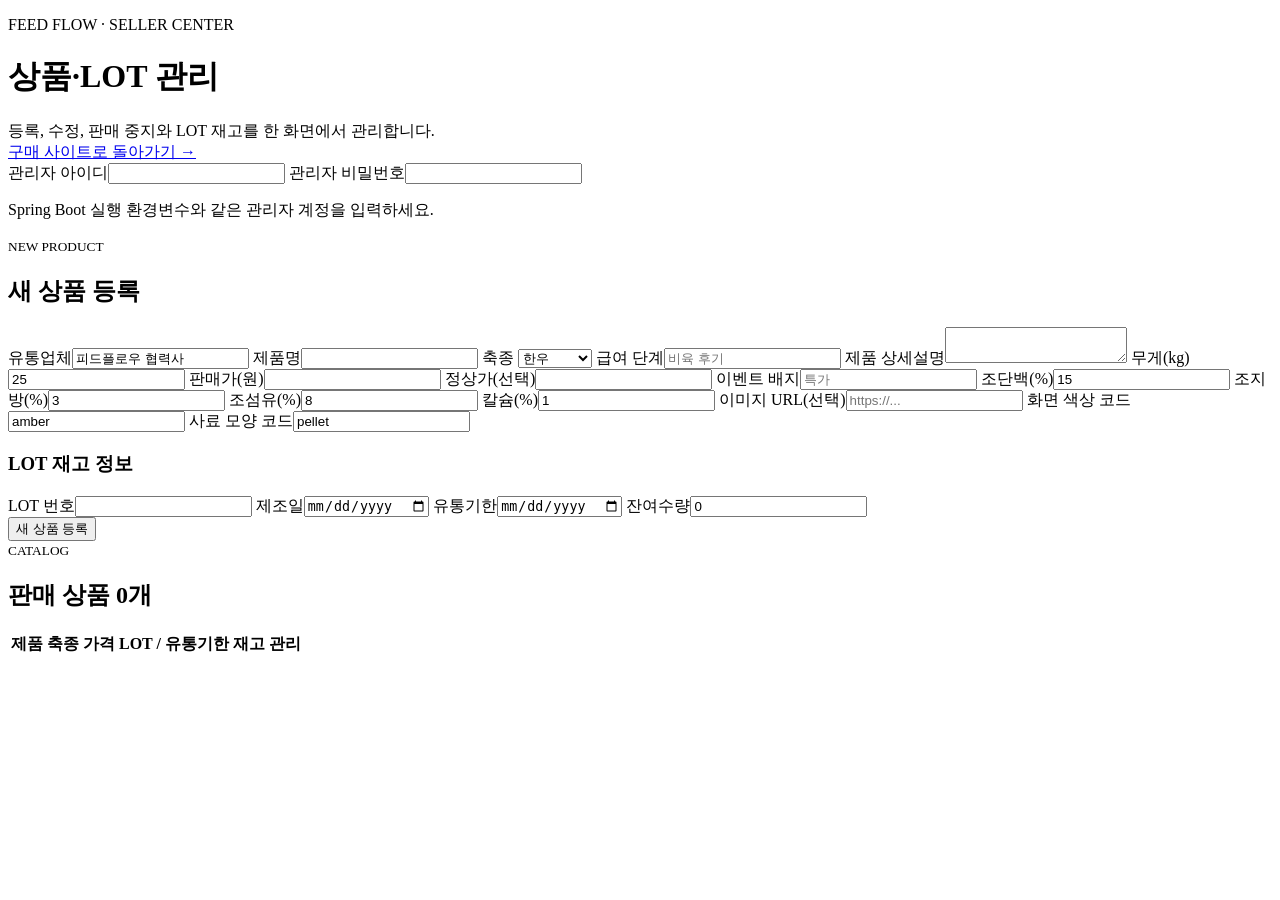
==== src/main/resources/templates/admin.html @ 429821e5 "Merge 26c3c420de0c95b53fbbacf34aefce68995e621d into d8a7553634e00168730db8b490943865bbbee82f" ====
<!DOCTYPE html>
<html lang="ko" xmlns:th="http://www.thymeleaf.org">
<head>
    <meta charset="UTF-8">
    <meta name="viewport" content="width=device-width, initial-scale=1">
    <title th:text="${siteName}">FEED FLOW 판매자센터</title>
    <link rel="stylesheet" th:href="@{/css/feedflow.css}" href="/css/feedflow.css">
</head>
<body class="admin-body">
<div id="toast" class="toast" role="status" aria-live="polite"></div>
<main class="admin-page">
    <header class="admin-hero">
        <div><p>FEED FLOW · SELLER CENTER</p><h1>상품·LOT 관리</h1><span>등록, 수정, 판매 중지와 LOT 재고를 한 화면에서 관리합니다.</span></div>
        <a href="/">구매 사이트로 돌아가기 →</a>
    </header>

    <section class="admin-auth">
        <label>관리자 아이디<input id="admin-username" autocomplete="username"></label>
        <label>관리자 비밀번호<input id="admin-password" type="password" autocomplete="current-password"></label>
        <p id="admin-message">Spring Boot 실행 환경변수와 같은 관리자 계정을 입력하세요.</p>
    </section>

    <section class="admin-editor">
        <div class="admin-title">
            <div><small id="editor-eyebrow">NEW PRODUCT</small><h2 id="editor-title">새 상품 등록</h2></div>
            <button id="cancel-edit" type="button" hidden>수정 취소</button>
        </div>
        <form id="admin-product-form">
            <div class="admin-form-grid">
                <label>유통업체<input id="manufacturerName" required value="피드플로우 협력사"></label>
                <label>제품명<input id="productName" required></label>
                <label>축종
                    <select id="animalType" required>
                        <option value="CATTLE">한우</option><option value="DAIRY_CATTLE">젖소</option>
                        <option value="PIG">돼지</option><option value="CHICKEN">닭</option>
                        <option value="DUCK">오리</option><option value="PET">반려동물</option>
                        <option value="SUPPLEMENT">영양제</option>
                    </select>
                </label>
                <label>급여 단계<input id="feedStage" required placeholder="비육 후기"></label>
                <label class="span-two">제품 상세설명<textarea id="description" required></textarea></label>
                <label>무게(kg)<input id="weightKg" type="number" min="1" step="0.1" required value="25"></label>
                <label>판매가(원)<input id="price" type="number" min="1" required></label>
                <label>정상가(선택)<input id="originalPrice" type="number" min="0"></label>
                <label>이벤트 배지<input id="badge" placeholder="특가"></label>
                <label>조단백(%)<input id="proteinPercent" type="number" min="0" step="0.1" required value="15"></label>
                <label>조지방(%)<input id="fatPercent" type="number" min="0" step="0.1" required value="3"></label>
                <label>조섬유(%)<input id="fiberPercent" type="number" min="0" step="0.1" required value="8"></label>
                <label>칼슘(%)<input id="calciumPercent" type="number" min="0" step="0.1" required value="1"></label>
                <label class="span-two">이미지 URL(선택)<input id="imageUrl" type="url" placeholder="https://..."></label>
                <label>화면 색상 코드<input id="displayTone" required value="amber"></label>
                <label>사료 모양 코드<input id="displayShape" required value="pellet"></label>
            </div>
            <div class="lot-editor">
                <h3>LOT 재고 정보</h3>
                <div class="admin-form-grid four-columns">
                    <label>LOT 번호<input id="lotNumber" required></label>
                    <label>제조일<input id="manufacturedDate" type="date" required></label>
                    <label>유통기한<input id="expirationDate" type="date" required></label>
                    <label>잔여수량<input id="lotQuantity" type="number" min="0" required value="0"></label>
                </div>
            </div>
            <button id="save-product" class="admin-save" type="submit">새 상품 등록</button>
        </form>
    </section>

    <section class="admin-products">
        <div class="admin-title"><div><small>CATALOG</small><h2>판매 상품 <span id="admin-product-count">0</span>개</h2></div></div>
        <div class="admin-table-wrap">
            <table>
                <thead><tr><th>제품</th><th>축종</th><th>가격</th><th>LOT / 유통기한</th><th>재고</th><th>관리</th></tr></thead>
                <tbody id="admin-product-table"></tbody>
            </table>
        </div>
    </section>
</main>
<script th:src="@{/js/admin.js}" src="/js/admin.js" defer></script>
</body>
</html>
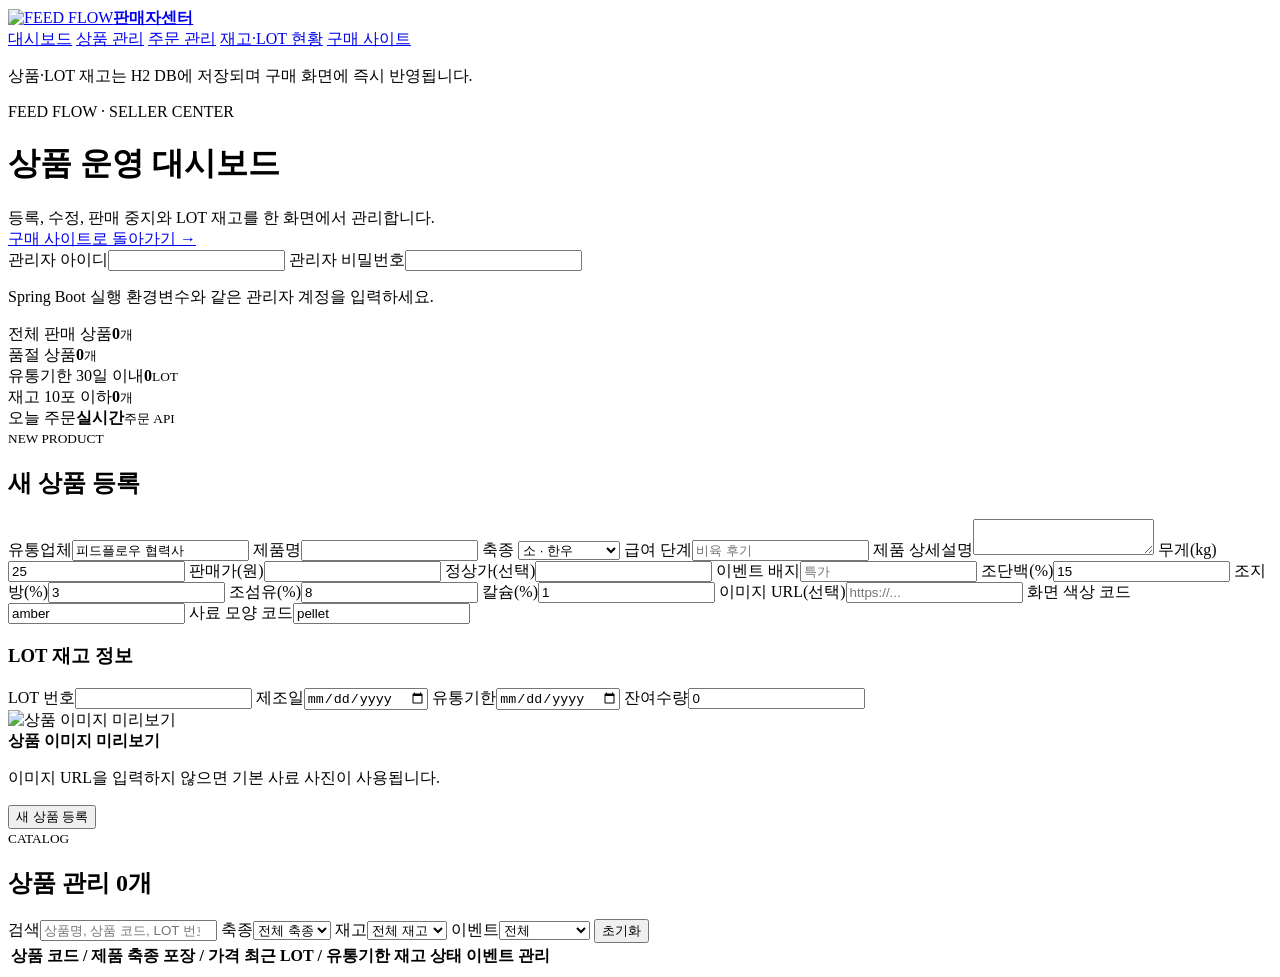
==== commit f0eeeb7d: "Share latest finalProject code" ====
--- a/src/main/resources/templates/admin.html
+++ b/src/main/resources/templates/admin.html
@@ -4,23 +4,45 @@
     <meta charset="UTF-8">
     <meta name="viewport" content="width=device-width, initial-scale=1">
     <title th:text="${siteName}">FEED FLOW 판매자센터</title>
+    <link rel="icon" type="image/png" th:href="@{/images/feedflow-logo.png}" href="/images/feedflow-logo.png">
     <link rel="stylesheet" th:href="@{/css/feedflow.css}" href="/css/feedflow.css">
 </head>
 <body class="admin-body">
 <div id="toast" class="toast" role="status" aria-live="polite"></div>
 <main class="admin-page">
+    <aside class="admin-sidebar">
+        <a class="admin-brand" href="/admin"><span class="admin-logo"><img th:src="@{/images/feedflow-logo.png}" src="/images/feedflow-logo.png" alt="FEED FLOW"></span><strong>판매자센터</strong></a>
+        <nav>
+            <a class="active" href="#dashboard">대시보드</a>
+            <a href="#catalog">상품 관리</a>
+            <a href="#catalog">주문 관리</a>
+            <a href="#inventory">재고·LOT 현황</a>
+            <a href="/">구매 사이트</a>
+        </nav>
+        <p>상품·LOT 재고는 H2 DB에 저장되며 구매 화면에 즉시 반영됩니다.</p>
+    </aside>
+
+    <div class="admin-content">
     <header class="admin-hero">
-        <div><p>FEED FLOW · SELLER CENTER</p><h1>상품·LOT 관리</h1><span>등록, 수정, 판매 중지와 LOT 재고를 한 화면에서 관리합니다.</span></div>
+        <div><p>FEED FLOW · SELLER CENTER</p><h1>상품 운영 대시보드</h1><span>등록, 수정, 판매 중지와 LOT 재고를 한 화면에서 관리합니다.</span></div>
         <a href="/">구매 사이트로 돌아가기 →</a>
     </header>
 
-    <section class="admin-auth">
+    <section class="admin-auth" aria-label="관리자 API 인증">
         <label>관리자 아이디<input id="admin-username" autocomplete="username"></label>
         <label>관리자 비밀번호<input id="admin-password" type="password" autocomplete="current-password"></label>
         <p id="admin-message">Spring Boot 실행 환경변수와 같은 관리자 계정을 입력하세요.</p>
     </section>
 
-    <section class="admin-editor">
+    <section id="dashboard" class="admin-dashboard">
+        <article><span>전체 판매 상품</span><strong id="metric-total">0</strong><small>개</small></article>
+        <article><span>품절 상품</span><strong id="metric-soldout">0</strong><small>개</small></article>
+        <article><span>유통기한 30일 이내</span><strong id="metric-expiry">0</strong><small>LOT</small></article>
+        <article><span>재고 10포 이하</span><strong id="metric-low">0</strong><small>개</small></article>
+        <article><span>오늘 주문</span><strong>실시간</strong><small>주문 API</small></article>
+    </section>
+
+    <section id="inventory" class="admin-editor">
         <div class="admin-title">
             <div><small id="editor-eyebrow">NEW PRODUCT</small><h2 id="editor-title">새 상품 등록</h2></div>
             <button id="cancel-edit" type="button" hidden>수정 취소</button>
@@ -31,9 +53,9 @@
                 <label>제품명<input id="productName" required></label>
                 <label>축종
                     <select id="animalType" required>
-                        <option value="CATTLE">한우</option><option value="DAIRY_CATTLE">젖소</option>
-                        <option value="PIG">돼지</option><option value="CHICKEN">닭</option>
-                        <option value="DUCK">오리</option><option value="PET">반려동물</option>
+                        <option value="CATTLE">소 · 한우</option><option value="DAIRY_CATTLE">소 · 젖소</option>
+                        <option value="PIG">돼지</option><option value="CHICKEN">닭·오리 · 닭</option>
+                        <option value="DUCK">닭·오리 · 오리</option>
                         <option value="SUPPLEMENT">영양제</option>
                     </select>
                 </label>
@@ -60,19 +82,31 @@
                     <label>잔여수량<input id="lotQuantity" type="number" min="0" required value="0"></label>
                 </div>
             </div>
+            <div class="admin-image-preview">
+                <img id="admin-preview-image" th:src="@{/images/feed-bag-warehouse.png}" src="/images/feed-bag-warehouse.png" alt="상품 이미지 미리보기">
+                <div><strong>상품 이미지 미리보기</strong><p>이미지 URL을 입력하지 않으면 기본 사료 사진이 사용됩니다.</p></div>
+            </div>
             <button id="save-product" class="admin-save" type="submit">새 상품 등록</button>
         </form>
     </section>
 
-    <section class="admin-products">
-        <div class="admin-title"><div><small>CATALOG</small><h2>판매 상품 <span id="admin-product-count">0</span>개</h2></div></div>
+    <section id="catalog" class="admin-products">
+        <div class="admin-title"><div><small>CATALOG</small><h2>상품 관리 <span id="admin-product-count">0</span>개</h2></div></div>
+        <div class="admin-tools">
+            <label>검색<input id="admin-search" type="search" placeholder="상품명, 상품 코드, LOT 번호"></label>
+            <label>축종<select id="admin-animal-filter"><option value="ALL">전체 축종</option><option value="CATTLE_GROUP">소</option><option value="PIG">돼지</option><option value="POULTRY_GROUP">닭·오리</option><option value="SUPPLEMENT">영양제</option></select></label>
+            <label>재고<select id="admin-stock-filter"><option value="ALL">전체 재고</option><option value="AVAILABLE">구매 가능</option><option value="LOW">10포 이하</option><option value="SOLDOUT">품절</option></select></label>
+            <label>이벤트<select id="admin-event-filter"><option value="ALL">전체</option><option value="EVENT">이벤트 상품</option><option value="NORMAL">일반 상품</option></select></label>
+            <button id="admin-filter-reset" type="button">초기화</button>
+        </div>
         <div class="admin-table-wrap">
             <table>
-                <thead><tr><th>제품</th><th>축종</th><th>가격</th><th>LOT / 유통기한</th><th>재고</th><th>관리</th></tr></thead>
+                <thead><tr><th>상품 코드 / 제품</th><th>축종</th><th>포장 / 가격</th><th>최근 LOT / 유통기한</th><th>재고 상태</th><th>이벤트</th><th>관리</th></tr></thead>
                 <tbody id="admin-product-table"></tbody>
             </table>
         </div>
     </section>
+    </div>
 </main>
 <script th:src="@{/js/admin.js}" src="/js/admin.js" defer></script>
 </body>
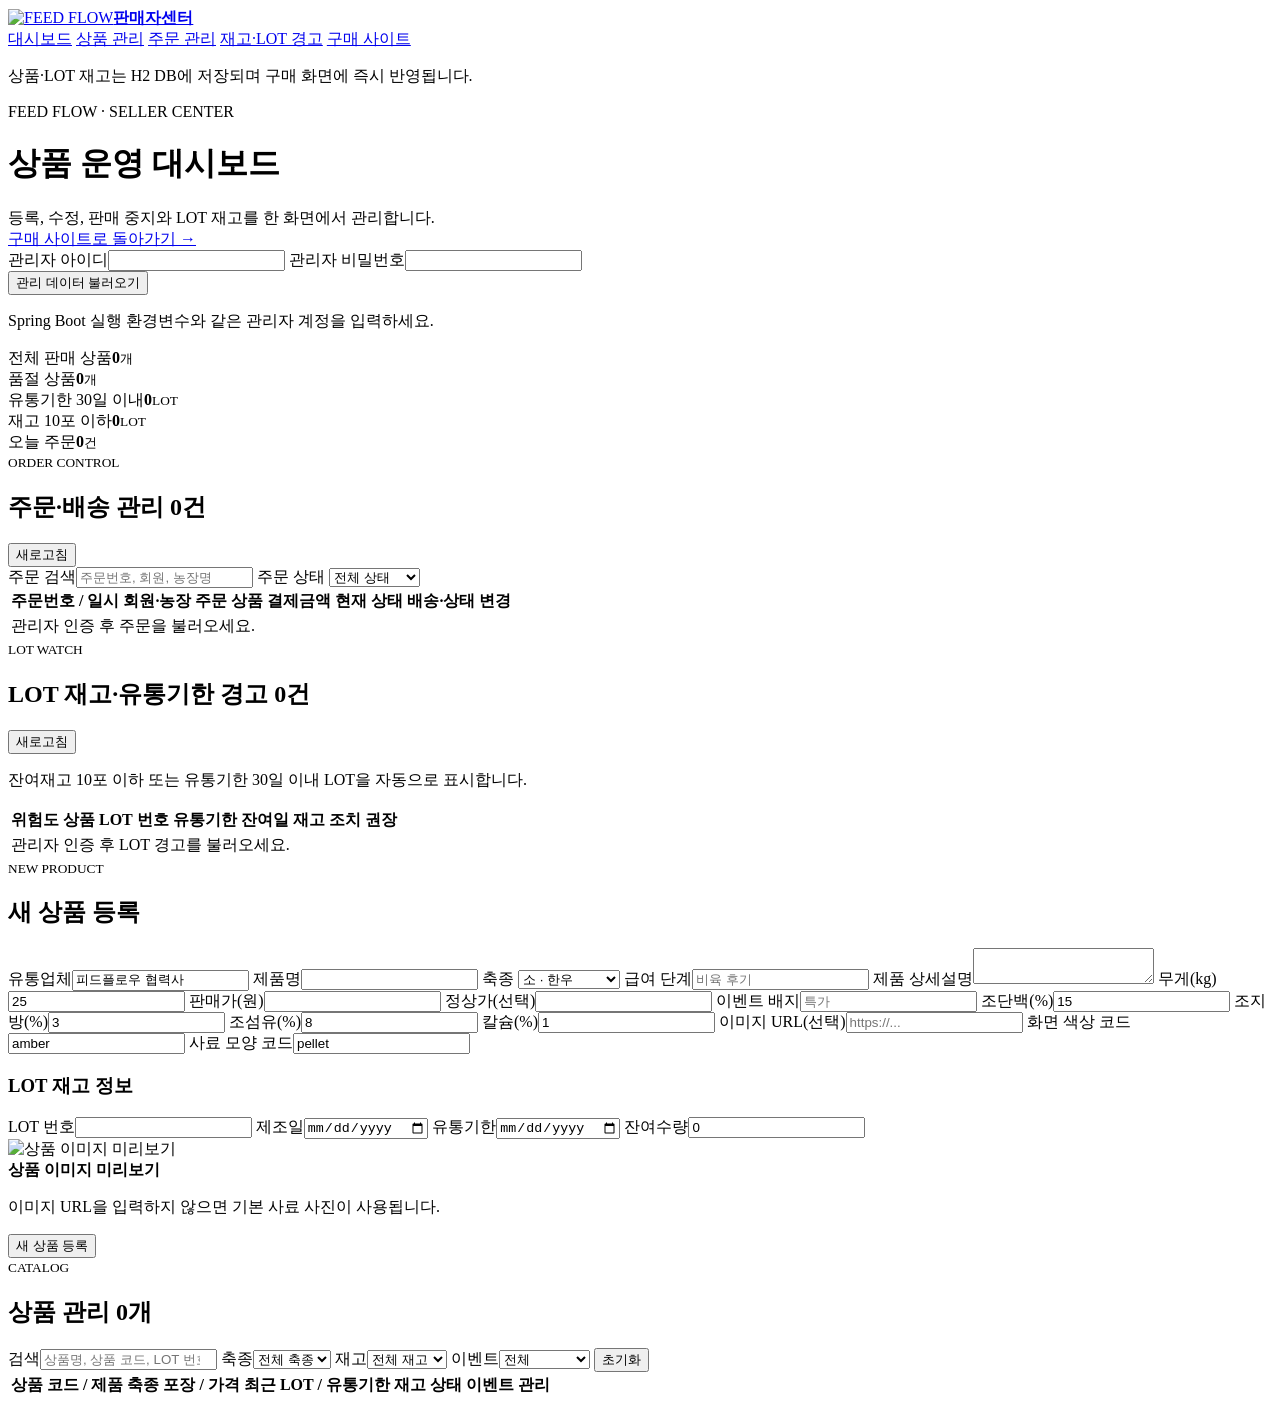
==== commit dcca4ec7: "Add security and concurrency updates" ====
--- a/src/main/resources/templates/admin.html
+++ b/src/main/resources/templates/admin.html
@@ -15,8 +15,8 @@
         <nav>
             <a class="active" href="#dashboard">대시보드</a>
             <a href="#catalog">상품 관리</a>
-            <a href="#catalog">주문 관리</a>
-            <a href="#inventory">재고·LOT 현황</a>
+            <a href="#orders">주문 관리</a>
+            <a href="#inventory-alerts">재고·LOT 경고</a>
             <a href="/">구매 사이트</a>
         </nav>
         <p>상품·LOT 재고는 H2 DB에 저장되며 구매 화면에 즉시 반영됩니다.</p>
@@ -31,18 +31,59 @@
     <section class="admin-auth" aria-label="관리자 API 인증">
         <label>관리자 아이디<input id="admin-username" autocomplete="username"></label>
         <label>관리자 비밀번호<input id="admin-password" type="password" autocomplete="current-password"></label>
-        <p id="admin-message">Spring Boot 실행 환경변수와 같은 관리자 계정을 입력하세요.</p>
+        <div class="admin-auth-action"><button id="admin-auth-load" type="button">관리 데이터 불러오기</button><p id="admin-message">Spring Boot 실행 환경변수와 같은 관리자 계정을 입력하세요.</p></div>
     </section>
 
     <section id="dashboard" class="admin-dashboard">
         <article><span>전체 판매 상품</span><strong id="metric-total">0</strong><small>개</small></article>
         <article><span>품절 상품</span><strong id="metric-soldout">0</strong><small>개</small></article>
         <article><span>유통기한 30일 이내</span><strong id="metric-expiry">0</strong><small>LOT</small></article>
-        <article><span>재고 10포 이하</span><strong id="metric-low">0</strong><small>개</small></article>
-        <article><span>오늘 주문</span><strong>실시간</strong><small>주문 API</small></article>
+        <article><span>재고 10포 이하</span><strong id="metric-low">0</strong><small>LOT</small></article>
+        <article><span>오늘 주문</span><strong id="metric-today-orders">0</strong><small>건</small></article>
     </section>
 
-    <section id="inventory" class="admin-editor">
+    <section id="orders" class="admin-products admin-orders">
+        <div class="admin-title">
+            <div><small>ORDER CONTROL</small><h2>주문·배송 관리 <span id="admin-order-count">0</span>건</h2></div>
+            <button id="admin-order-refresh" type="button">새로고침</button>
+        </div>
+        <div class="admin-tools admin-order-tools">
+            <label>주문 검색<input id="admin-order-search" type="search" placeholder="주문번호, 회원, 농장명"></label>
+            <label>주문 상태
+                <select id="admin-order-status-filter">
+                    <option value="ALL">전체 상태</option>
+                    <option value="PAYMENT_PENDING">결제 대기</option>
+                    <option value="PAID">결제 완료</option>
+                    <option value="PREPARING">상품 준비중</option>
+                    <option value="SHIPPING">배송중</option>
+                    <option value="DELIVERED">배송 완료</option>
+                    <option value="CANCELLED">취소</option>
+                </select>
+            </label>
+        </div>
+        <div class="admin-table-wrap">
+            <table>
+                <thead><tr><th>주문번호 / 일시</th><th>회원·농장</th><th>주문 상품</th><th>결제금액</th><th>현재 상태</th><th>배송·상태 변경</th></tr></thead>
+                <tbody id="admin-order-table"><tr><td colspan="6">관리자 인증 후 주문을 불러오세요.</td></tr></tbody>
+            </table>
+        </div>
+    </section>
+
+    <section id="inventory-alerts" class="admin-products admin-inventory-alerts">
+        <div class="admin-title">
+            <div><small>LOT WATCH</small><h2>LOT 재고·유통기한 경고 <span id="admin-alert-count">0</span>건</h2></div>
+            <button id="admin-alert-refresh" type="button">새로고침</button>
+        </div>
+        <p class="admin-section-note">잔여재고 10포 이하 또는 유통기한 30일 이내 LOT을 자동으로 표시합니다.</p>
+        <div class="admin-table-wrap">
+            <table>
+                <thead><tr><th>위험도</th><th>상품</th><th>LOT 번호</th><th>유통기한</th><th>잔여일</th><th>재고</th><th>조치 권장</th></tr></thead>
+                <tbody id="admin-alert-table"><tr><td colspan="7">관리자 인증 후 LOT 경고를 불러오세요.</td></tr></tbody>
+            </table>
+        </div>
+    </section>
+
+    <section id="product-editor" class="admin-editor">
         <div class="admin-title">
             <div><small id="editor-eyebrow">NEW PRODUCT</small><h2 id="editor-title">새 상품 등록</h2></div>
             <button id="cancel-edit" type="button" hidden>수정 취소</button>
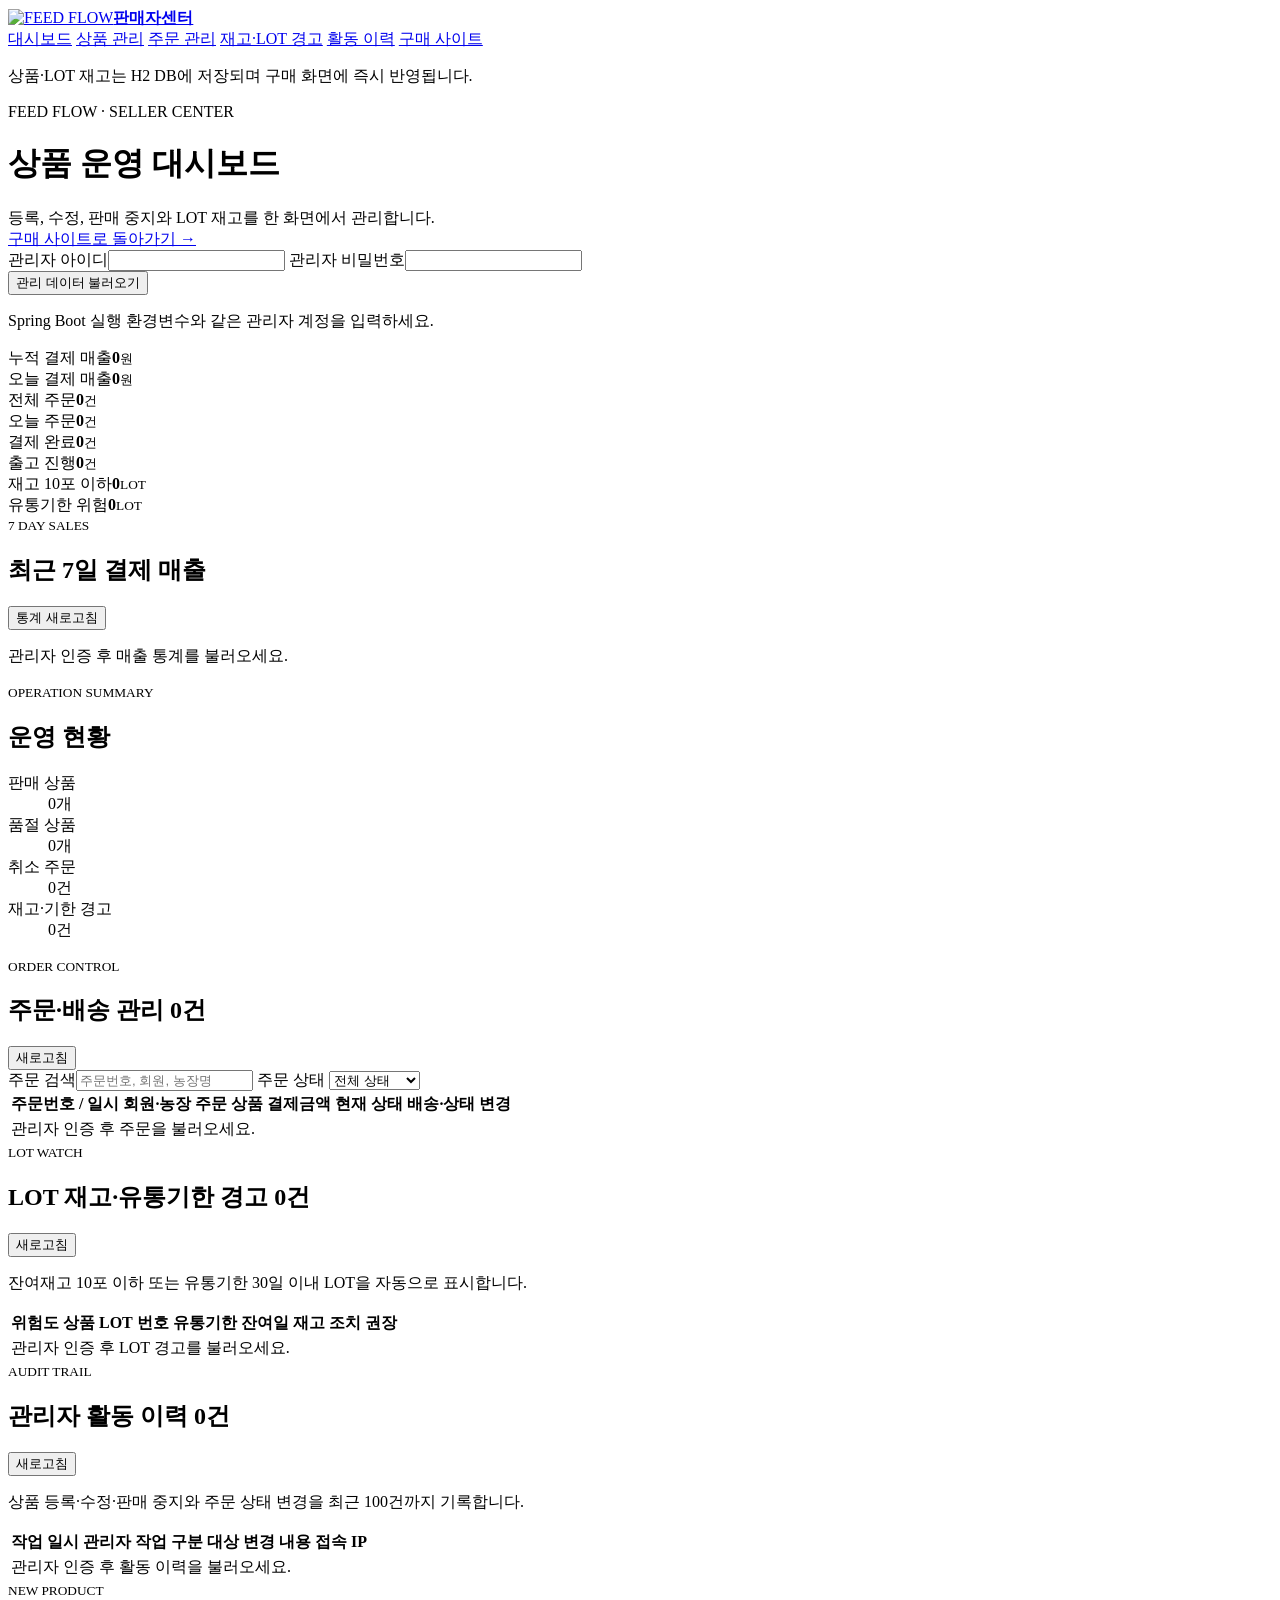
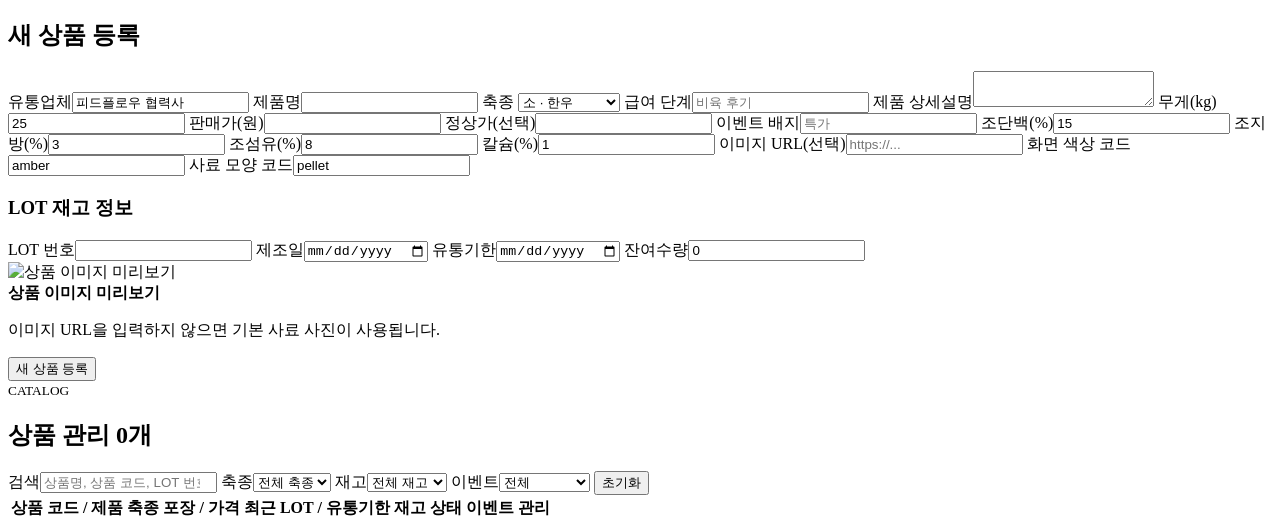
==== commit adc296c0: "Add admin dashboard and SMS recovery" ====
--- a/src/main/resources/templates/admin.html
+++ b/src/main/resources/templates/admin.html
@@ -17,6 +17,7 @@
             <a href="#catalog">상품 관리</a>
             <a href="#orders">주문 관리</a>
             <a href="#inventory-alerts">재고·LOT 경고</a>
+            <a href="#admin-activities">활동 이력</a>
             <a href="/">구매 사이트</a>
         </nav>
         <p>상품·LOT 재고는 H2 DB에 저장되며 구매 화면에 즉시 반영됩니다.</p>
@@ -35,11 +36,36 @@
     </section>
 
     <section id="dashboard" class="admin-dashboard">
-        <article><span>전체 판매 상품</span><strong id="metric-total">0</strong><small>개</small></article>
-        <article><span>품절 상품</span><strong id="metric-soldout">0</strong><small>개</small></article>
-        <article><span>유통기한 30일 이내</span><strong id="metric-expiry">0</strong><small>LOT</small></article>
+        <article class="metric-primary"><span>누적 결제 매출</span><strong id="metric-total-revenue">0</strong><small>원</small></article>
+        <article><span>오늘 결제 매출</span><strong id="metric-today-revenue">0</strong><small>원</small></article>
+        <article><span>전체 주문</span><strong id="metric-total-orders">0</strong><small>건</small></article>
+        <article><span>오늘 주문</span><strong id="metric-today-orders">0</strong><small>건</small></article>
+        <article><span>결제 완료</span><strong id="metric-paid-orders">0</strong><small>건</small></article>
+        <article><span>출고 진행</span><strong id="metric-shipping-orders">0</strong><small>건</small></article>
         <article><span>재고 10포 이하</span><strong id="metric-low">0</strong><small>LOT</small></article>
-        <article><span>오늘 주문</span><strong id="metric-today-orders">0</strong><small>건</small></article>
+        <article><span>유통기한 위험</span><strong id="metric-expiry">0</strong><small>LOT</small></article>
+    </section>
+
+    <section class="admin-insights" aria-label="관리 통계">
+        <article class="admin-chart-card">
+            <div class="admin-title">
+                <div><small>7 DAY SALES</small><h2>최근 7일 결제 매출</h2></div>
+                <button id="admin-dashboard-refresh" type="button">통계 새로고침</button>
+            </div>
+            <div id="admin-sales-chart" class="admin-sales-chart">
+                <p>관리자 인증 후 매출 통계를 불러오세요.</p>
+            </div>
+        </article>
+        <article class="admin-summary-card">
+            <small>OPERATION SUMMARY</small>
+            <h2>운영 현황</h2>
+            <dl>
+                <div><dt>판매 상품</dt><dd id="summary-products">0개</dd></div>
+                <div><dt>품절 상품</dt><dd id="summary-soldout">0개</dd></div>
+                <div><dt>취소 주문</dt><dd id="summary-cancelled">0건</dd></div>
+                <div><dt>재고·기한 경고</dt><dd id="summary-alerts">0건</dd></div>
+            </dl>
+        </article>
     </section>
 
     <section id="orders" class="admin-products admin-orders">
@@ -79,6 +105,20 @@
             <table>
                 <thead><tr><th>위험도</th><th>상품</th><th>LOT 번호</th><th>유통기한</th><th>잔여일</th><th>재고</th><th>조치 권장</th></tr></thead>
                 <tbody id="admin-alert-table"><tr><td colspan="7">관리자 인증 후 LOT 경고를 불러오세요.</td></tr></tbody>
+            </table>
+        </div>
+    </section>
+
+    <section id="admin-activities" class="admin-products admin-activities">
+        <div class="admin-title">
+            <div><small>AUDIT TRAIL</small><h2>관리자 활동 이력 <span id="admin-activity-count">0</span>건</h2></div>
+            <button id="admin-activity-refresh" type="button">새로고침</button>
+        </div>
+        <p class="admin-section-note">상품 등록·수정·판매 중지와 주문 상태 변경을 최근 100건까지 기록합니다.</p>
+        <div class="admin-table-wrap">
+            <table>
+                <thead><tr><th>작업 일시</th><th>관리자</th><th>작업 구분</th><th>대상</th><th>변경 내용</th><th>접속 IP</th></tr></thead>
+                <tbody id="admin-activity-table"><tr><td colspan="6">관리자 인증 후 활동 이력을 불러오세요.</td></tr></tbody>
             </table>
         </div>
     </section>
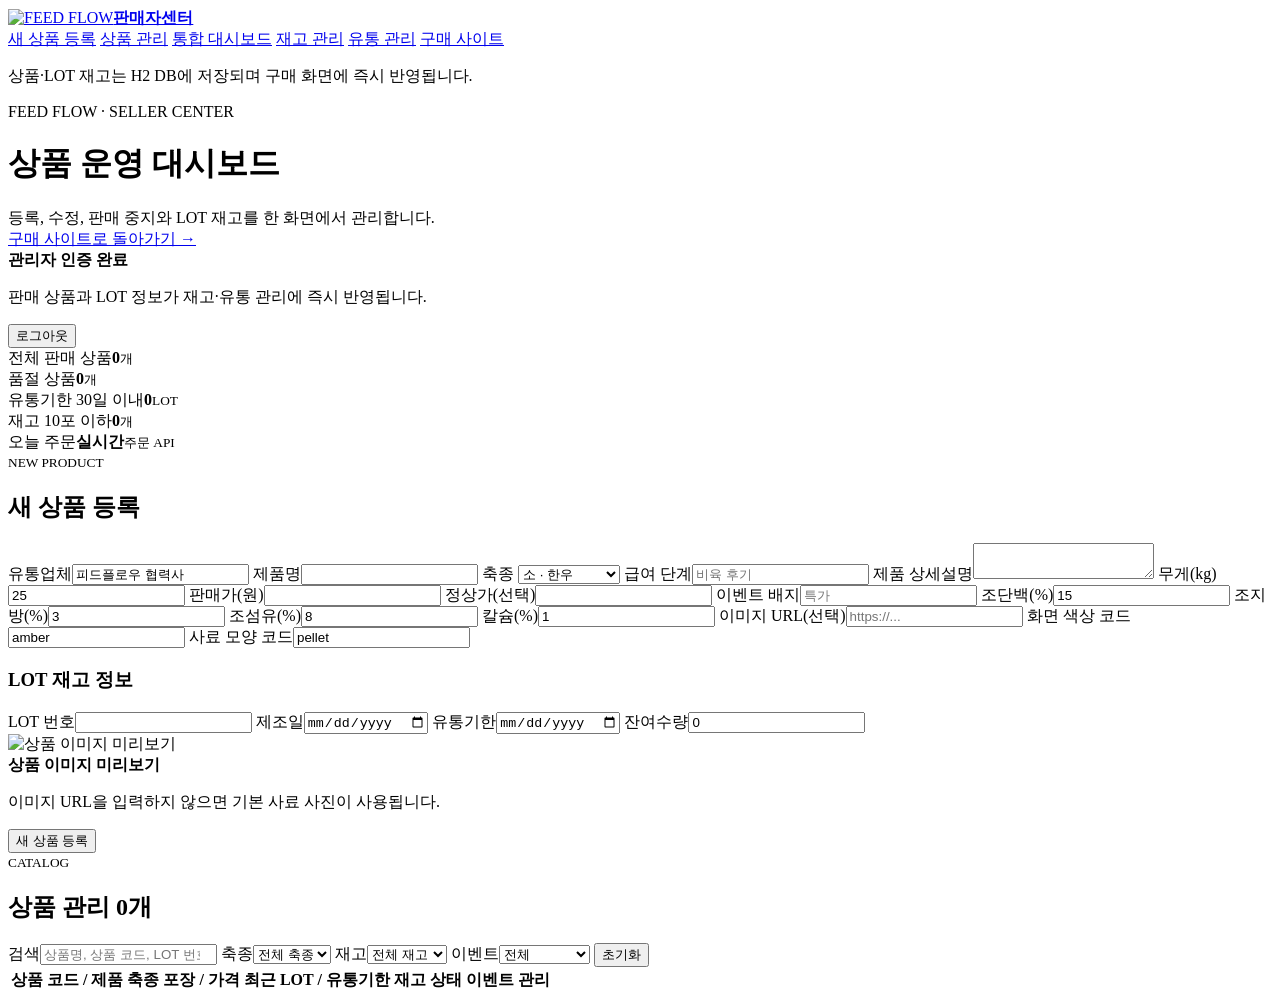
==== commit 03de9031: "Merge df7227ff97f1397283348128e673d5d73b65cd3d into d8a7553634e00168730db8b490943865bbbee82f" ====
--- a/src/main/resources/templates/admin.html
+++ b/src/main/resources/templates/admin.html
@@ -11,13 +11,13 @@
 <div id="toast" class="toast" role="status" aria-live="polite"></div>
 <main class="admin-page">
     <aside class="admin-sidebar">
-        <a class="admin-brand" href="/admin"><span class="admin-logo"><img th:src="@{/images/feedflow-logo.png}" src="/images/feedflow-logo.png" alt="FEED FLOW"></span><strong>판매자센터</strong></a>
+        <a class="admin-brand" href="/admin/products"><span class="admin-logo"><img th:src="@{/images/feedflow-logo.png}" src="/images/feedflow-logo.png" alt="FEED FLOW"></span><strong>판매자센터</strong></a>
         <nav>
-            <a class="active" href="#dashboard">대시보드</a>
+            <a class="active" href="#inventory">새 상품 등록</a>
             <a href="#catalog">상품 관리</a>
-            <a href="#orders">주문 관리</a>
-            <a href="#inventory-alerts">재고·LOT 경고</a>
-            <a href="#admin-activities">활동 이력</a>
+            <a th:href="@{/admin/dashboard}" href="/admin/dashboard">통합 대시보드</a>
+            <a th:href="@{/inventory}" href="/inventory">재고 관리</a>
+            <a th:href="@{/distribution}" href="/distribution">유통 관리</a>
             <a href="/">구매 사이트</a>
         </nav>
         <p>상품·LOT 재고는 H2 DB에 저장되며 구매 화면에 즉시 반영됩니다.</p>
@@ -29,101 +29,25 @@
         <a href="/">구매 사이트로 돌아가기 →</a>
     </header>
 
-    <section class="admin-auth" aria-label="관리자 API 인증">
-        <label>관리자 아이디<input id="admin-username" autocomplete="username"></label>
-        <label>관리자 비밀번호<input id="admin-password" type="password" autocomplete="current-password"></label>
-        <div class="admin-auth-action"><button id="admin-auth-load" type="button">관리 데이터 불러오기</button><p id="admin-message">Spring Boot 실행 환경변수와 같은 관리자 계정을 입력하세요.</p></div>
+    <section class="admin-auth admin-session" aria-label="관리자 로그인 상태">
+        <div>
+            <strong>관리자 인증 완료</strong>
+            <p id="admin-message">판매 상품과 LOT 정보가 재고·유통 관리에 즉시 반영됩니다.</p>
+        </div>
+        <form method="post" th:action="@{/admin/logout}">
+            <button type="submit">로그아웃</button>
+        </form>
     </section>
 
     <section id="dashboard" class="admin-dashboard">
-        <article class="metric-primary"><span>누적 결제 매출</span><strong id="metric-total-revenue">0</strong><small>원</small></article>
-        <article><span>오늘 결제 매출</span><strong id="metric-today-revenue">0</strong><small>원</small></article>
-        <article><span>전체 주문</span><strong id="metric-total-orders">0</strong><small>건</small></article>
-        <article><span>오늘 주문</span><strong id="metric-today-orders">0</strong><small>건</small></article>
-        <article><span>결제 완료</span><strong id="metric-paid-orders">0</strong><small>건</small></article>
-        <article><span>출고 진행</span><strong id="metric-shipping-orders">0</strong><small>건</small></article>
-        <article><span>재고 10포 이하</span><strong id="metric-low">0</strong><small>LOT</small></article>
-        <article><span>유통기한 위험</span><strong id="metric-expiry">0</strong><small>LOT</small></article>
+        <article><span>전체 판매 상품</span><strong id="metric-total">0</strong><small>개</small></article>
+        <article><span>품절 상품</span><strong id="metric-soldout">0</strong><small>개</small></article>
+        <article><span>유통기한 30일 이내</span><strong id="metric-expiry">0</strong><small>LOT</small></article>
+        <article><span>재고 10포 이하</span><strong id="metric-low">0</strong><small>개</small></article>
+        <article><span>오늘 주문</span><strong>실시간</strong><small>주문 API</small></article>
     </section>
 
-    <section class="admin-insights" aria-label="관리 통계">
-        <article class="admin-chart-card">
-            <div class="admin-title">
-                <div><small>7 DAY SALES</small><h2>최근 7일 결제 매출</h2></div>
-                <button id="admin-dashboard-refresh" type="button">통계 새로고침</button>
-            </div>
-            <div id="admin-sales-chart" class="admin-sales-chart">
-                <p>관리자 인증 후 매출 통계를 불러오세요.</p>
-            </div>
-        </article>
-        <article class="admin-summary-card">
-            <small>OPERATION SUMMARY</small>
-            <h2>운영 현황</h2>
-            <dl>
-                <div><dt>판매 상품</dt><dd id="summary-products">0개</dd></div>
-                <div><dt>품절 상품</dt><dd id="summary-soldout">0개</dd></div>
-                <div><dt>취소 주문</dt><dd id="summary-cancelled">0건</dd></div>
-                <div><dt>재고·기한 경고</dt><dd id="summary-alerts">0건</dd></div>
-            </dl>
-        </article>
-    </section>
-
-    <section id="orders" class="admin-products admin-orders">
-        <div class="admin-title">
-            <div><small>ORDER CONTROL</small><h2>주문·배송 관리 <span id="admin-order-count">0</span>건</h2></div>
-            <button id="admin-order-refresh" type="button">새로고침</button>
-        </div>
-        <div class="admin-tools admin-order-tools">
-            <label>주문 검색<input id="admin-order-search" type="search" placeholder="주문번호, 회원, 농장명"></label>
-            <label>주문 상태
-                <select id="admin-order-status-filter">
-                    <option value="ALL">전체 상태</option>
-                    <option value="PAYMENT_PENDING">결제 대기</option>
-                    <option value="PAID">결제 완료</option>
-                    <option value="PREPARING">상품 준비중</option>
-                    <option value="SHIPPING">배송중</option>
-                    <option value="DELIVERED">배송 완료</option>
-                    <option value="CANCELLED">취소</option>
-                </select>
-            </label>
-        </div>
-        <div class="admin-table-wrap">
-            <table>
-                <thead><tr><th>주문번호 / 일시</th><th>회원·농장</th><th>주문 상품</th><th>결제금액</th><th>현재 상태</th><th>배송·상태 변경</th></tr></thead>
-                <tbody id="admin-order-table"><tr><td colspan="6">관리자 인증 후 주문을 불러오세요.</td></tr></tbody>
-            </table>
-        </div>
-    </section>
-
-    <section id="inventory-alerts" class="admin-products admin-inventory-alerts">
-        <div class="admin-title">
-            <div><small>LOT WATCH</small><h2>LOT 재고·유통기한 경고 <span id="admin-alert-count">0</span>건</h2></div>
-            <button id="admin-alert-refresh" type="button">새로고침</button>
-        </div>
-        <p class="admin-section-note">잔여재고 10포 이하 또는 유통기한 30일 이내 LOT을 자동으로 표시합니다.</p>
-        <div class="admin-table-wrap">
-            <table>
-                <thead><tr><th>위험도</th><th>상품</th><th>LOT 번호</th><th>유통기한</th><th>잔여일</th><th>재고</th><th>조치 권장</th></tr></thead>
-                <tbody id="admin-alert-table"><tr><td colspan="7">관리자 인증 후 LOT 경고를 불러오세요.</td></tr></tbody>
-            </table>
-        </div>
-    </section>
-
-    <section id="admin-activities" class="admin-products admin-activities">
-        <div class="admin-title">
-            <div><small>AUDIT TRAIL</small><h2>관리자 활동 이력 <span id="admin-activity-count">0</span>건</h2></div>
-            <button id="admin-activity-refresh" type="button">새로고침</button>
-        </div>
-        <p class="admin-section-note">상품 등록·수정·판매 중지와 주문 상태 변경을 최근 100건까지 기록합니다.</p>
-        <div class="admin-table-wrap">
-            <table>
-                <thead><tr><th>작업 일시</th><th>관리자</th><th>작업 구분</th><th>대상</th><th>변경 내용</th><th>접속 IP</th></tr></thead>
-                <tbody id="admin-activity-table"><tr><td colspan="6">관리자 인증 후 활동 이력을 불러오세요.</td></tr></tbody>
-            </table>
-        </div>
-    </section>
-
-    <section id="product-editor" class="admin-editor">
+    <section id="inventory" class="admin-editor">
         <div class="admin-title">
             <div><small id="editor-eyebrow">NEW PRODUCT</small><h2 id="editor-title">새 상품 등록</h2></div>
             <button id="cancel-edit" type="button" hidden>수정 취소</button>
